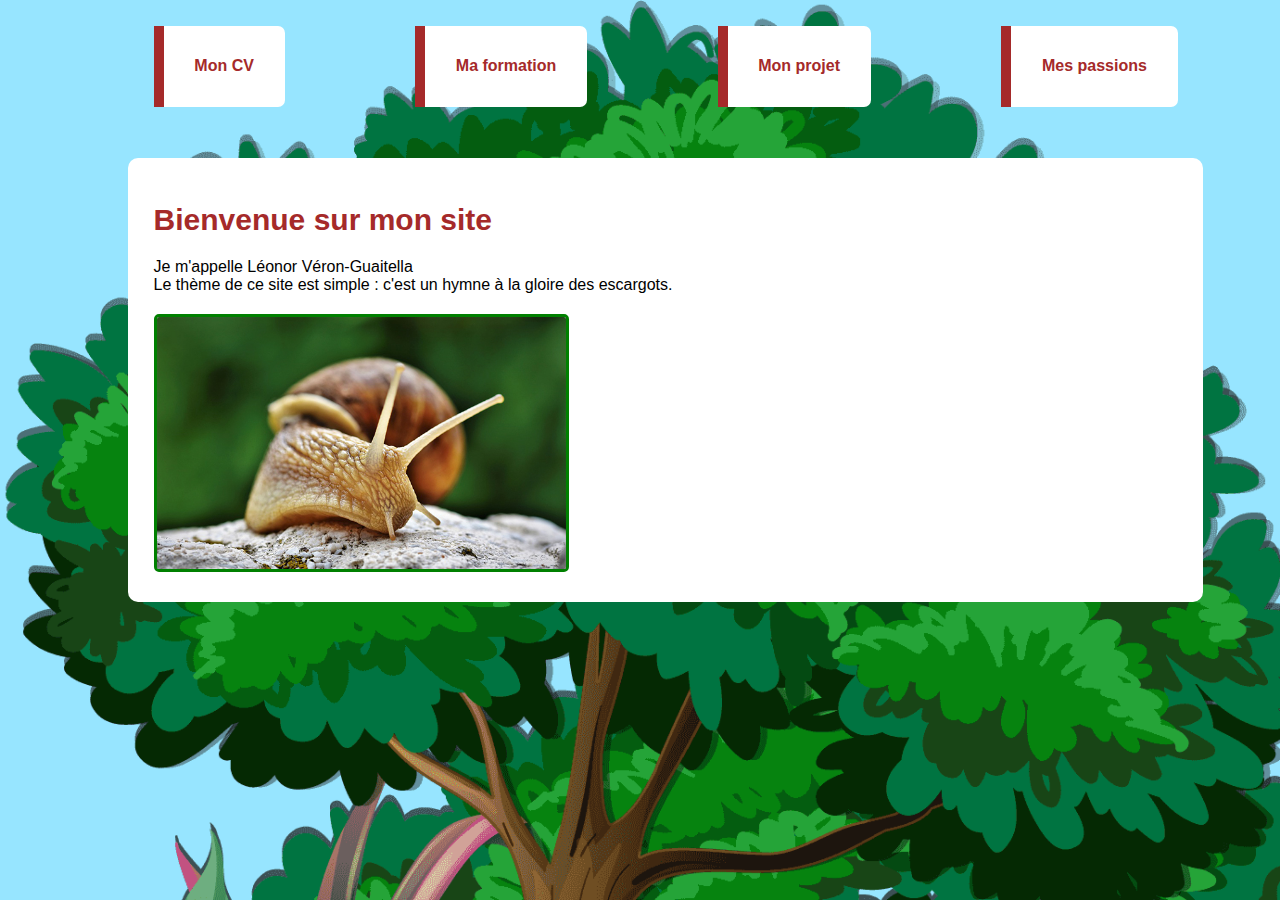
==== index.html @ a52b00e1 "pas mal" ====
<!DOCTYPE html>
<html lang="en">
  <head>
    <meta charset="UTF-8">
    <meta name="viewport" content="width=device-width, initial-scale=1.0">
    <meta http-equiv="X-UA-Compatible" content="ie=edge">
    <title>Léonor Véron-Guaitella | Le site des escargots</title>
    <link rel="stylesheet" href="./css/style.css">
    <link rel="stylesheet" href="./css/index.css">
    <link rel="icon" href="./favicon.ico" type="image/x-icon">
  </head>
  <body>
    <nav>
      <a href="./cv.html">        <!-- pour les liens vers des ancres ou d'autres pages -->
        <p>Mon CV</p>
      </a>
      <a href="#">
        <p>Ma formation</p>
      </a>
      <a href="#">        
        <p>Mon projet</p>
      </a>
      <a href="#">
        <p>Mes passions</p>
      </a>    
    </nav>
    <main>
            <!-- pour les titres on utilise h -->
            <h1>Bienvenue sur mon site</h1>
            <p>Je m'appelle Léonor Véron-Guaitella <br>
            Le thème de ce site est simple : c'est un hymne à la gloire des escargots.</p>
            <!-- alt c pour mettre du texte quand l'image n'est pas trouvée ou encore chargée -->
            <!-- les div c est pour mettre des choses dedans -->
            <div class="wrapper-img">
                <img src="img/escargot.jpg" alt="Un escargot heureux">
            </div>
    </main>
  </body>
</html>
---- css/style.css ----
html, body {
    height: 100%;
    width: 100%;
    margin: 0;
    padding: 0;
}

body {
    background-color: rgb(151, 229, 255);
    background-image: url('../img/nature.png');
    background-size: contain;
    background-repeat: repeat-x;
    background-size: 200%;
    background-position: 0 0;
    background-attachment: fixed;
    overflow: hidden;
    animation: move 1s linear 0 infinite alternate;
    animation-timing-function: steps(20);
    -webkit-animation-timing-function: steps(20);
}

@-webkit-keyframes move {
    from {
        background-position: 0 0;
    }to {
        background-position: 100% 0;
    }
}

@keyframes move {
    from {
        background-position: 0 0;
    }to {
        background-position: 100% 0;
    }
}

img {
    border: 3px green solid;
}

h1, p, a {
    font-family: Arial, Helvetica, sans-serif;
    color: rgb(0, 0, 0);
}

a {
    text-decoration: none;
}

h1 {
    color: brown;
    font-size: 30px;
}

nav {
    display: flex;
    justify-content: space-between;

    width: 80%;
    height: 9%;

    margin: 0 10% 0 10%;
    padding: 2%;
}

nav a {
    cursor: pointer;

    background-color: #FFF;
    backdrop-filter: blur(2px);

    padding: 0 3% 0 3%;

    display: flex;
    align-items: center;
    justify-content: center;

    border-left: 10px solid brown;
    border-bottom-right-radius: 7px;
    border-top-right-radius: 7px;

    color: brown;
}

/* nav div:hover{
    background-color: brown;
    border-radius: 7px;
    color: white;
} */

nav a:hover {
    border-left-color: rgb(0, 134, 56);
    color: rgb(0, 134, 56);
}

/* nav div:last-child {
    border-top-right-radius: 10px;
    border-bottom-right-radius: 10px;
} */

nav p {
    font-size: medium;
    text-align: center;
    color: inherit;
    font-weight: bold;
}

main {
    margin: 2% 10% 0 10%;
    padding: 2%;

    width: 80%;

    background-color: #FFF;
    backdrop-filter: blur(2px);

    border-radius: 10px;
}
---- css/index.css ----
main {

}


.about div, .about h1, .about p {
    padding: 1% 0 1% 0;
}

.wrapper-img {
    margin-top: 2%;
    width: 40%;
}

img {
    width: 100%;
    border-radius: 5px;
}
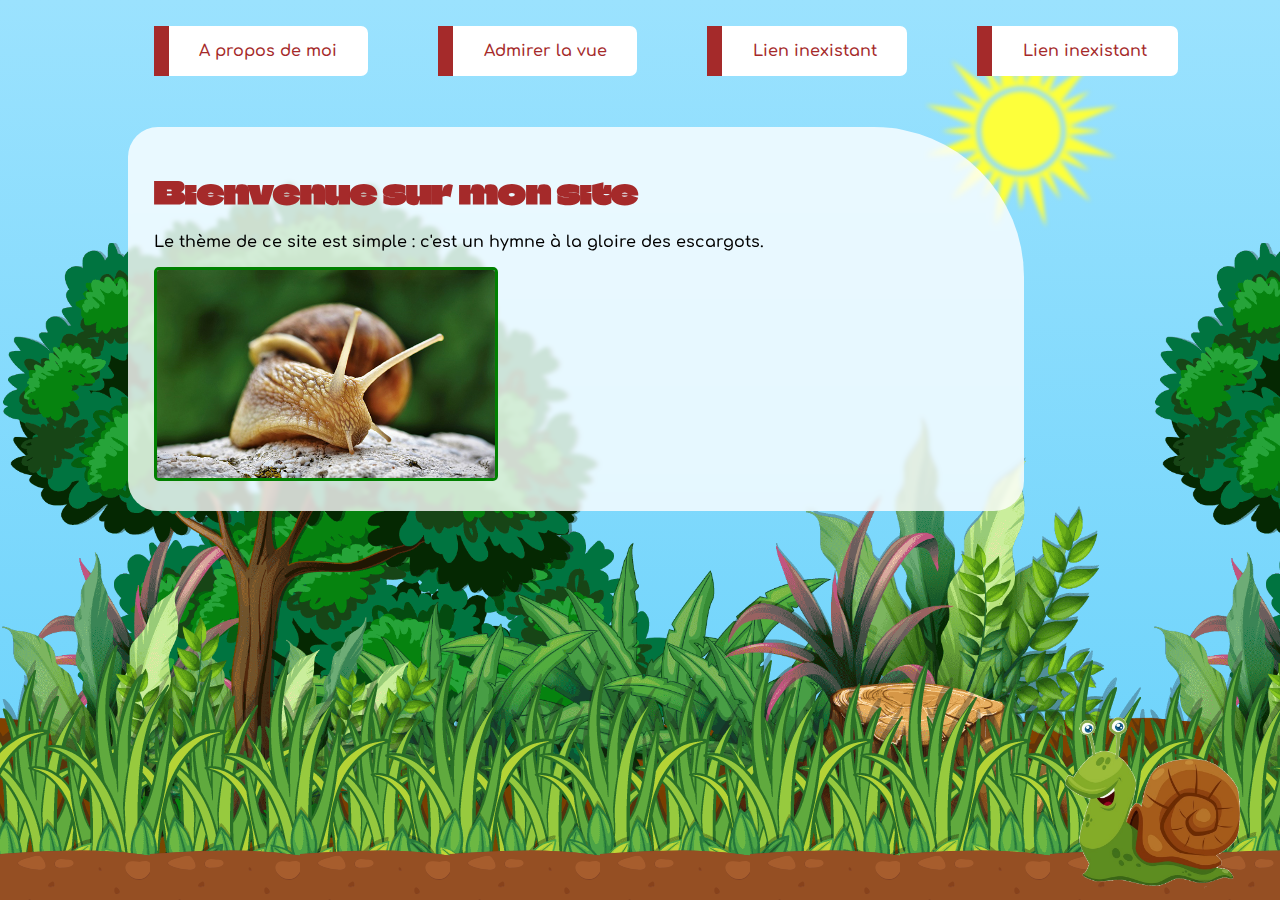
==== commit 0b3c2ddf: "maj cv" ====
--- a/index.html
+++ b/index.html
@@ -10,30 +10,36 @@
     <link rel="icon" href="./favicon.ico" type="image/x-icon">
   </head>
   <body>
-    <nav>
-      <a href="./cv.html">        <!-- pour les liens vers des ancres ou d'autres pages -->
-        <p>Mon CV</p>
-      </a>
-      <a href="#">
-        <p>Ma formation</p>
-      </a>
-      <a href="#">        
-        <p>Mon projet</p>
-      </a>
-      <a href="#">
-        <p>Mes passions</p>
-      </a>    
-    </nav>
-    <main>
-            <!-- pour les titres on utilise h -->
-            <h1>Bienvenue sur mon site</h1>
-            <p>Je m'appelle Léonor Véron-Guaitella <br>
-            Le thème de ce site est simple : c'est un hymne à la gloire des escargots.</p>
-            <!-- alt c pour mettre du texte quand l'image n'est pas trouvée ou encore chargée -->
-            <!-- les div c est pour mettre des choses dedans -->
-            <div class="wrapper-img">
-                <img src="img/escargot.jpg" alt="Un escargot heureux">
-            </div>
-    </main>
+    <div id="sky"></div>
+    <div id="sun"></div>
+    <div id="forest-first-layer"></div>
+    <div id="herbe"></div>
+    <div id="sol"></div>
+    <div id="snail">
+      <img src="./img/snail.png" alt="Un escargot">
+    </div>  
+      <div class="content">
+        <nav>
+          <a href="./about.html">
+            <p>A propos de moi</p>
+          </a>
+          <a href="./background.html">        
+            <p>Admirer la vue</p>
+          </a>
+          <a href="#">
+            <p>Lien inexistant</p>
+          </a>
+          <a href="#">
+            <p>Lien inexistant</p>
+          </a>    
+        </nav>
+        <main>
+          <h1>Bienvenue sur mon site</h1>
+          <p>Le thème de ce site est simple : c'est un hymne à la gloire des escargots.</p>
+          <div class="wrapper-img">
+              <img src="img/escargot.jpg" alt="Un escargot heureux">
+          </div>
+        </main>
+      </div>
   </body>
 </html>
--- a/css/style.css
+++ b/css/style.css
@@ -5,33 +5,138 @@
     padding: 0;
 }
 
+@font-face {
+    font-family: "ClimateCrisis";
+    src: url("../fonts/ClimateCrisis.ttf") format("woff");
+}
+
+@font-face {
+    font-family: "ComfortaaSemiBold";
+    src: url("../fonts/comfortaa/static/Comfortaa-SemiBold.ttf") format("woff");
+}
+
+@font-face {
+    font-family: "ComfortaaRegular";
+    src: url("../fonts/comfortaa/static/Comfortaa-Regular.ttf") format("woff");
+}
+
+
 body {
-    background-color: rgb(151, 229, 255);
-    background-image: url('../img/nature.png');
-    background-size: contain;
+    height: 100%;
+    width: 100%;
+    position: relative;
+    overflow: hidden;
+}
+
+#sky, #sun, #forest-first-layer, #herbe, #sol, #snail {
+    position: absolute;
+    content: "";
+    height: 100%;
+    width: 100%;
+}
+
+#sky {
+    background-color: rgb(36, 200, 255);
+    background: linear-gradient(to bottom, #9be2fe 0%,#67d1fb 100%); 
+}
+
+#sun {
+    background-image: url("../img/sun.svg");
+    background-repeat: no-repeat;
+    background-position: 85% 5%;
+    background-size: 15%;
+    filter: blur(2px);
+}
+
+#forest-first-layer {
+    background-image: url('../img/arbres.png');
     background-repeat: repeat-x;
-    background-size: 200%;
+    background-size: 90%;
+    background-position: 0 80%;
+    /* overflow: hidden; */
+    animation: forest-first-layer 60s linear 0s infinite;
+    -webkit-animation: forest-first-layer 60s linear 0s infinite;
+}
+
+@-webkit-keyframes forest-first-layer {
+    100% {
+        background-position: 800px 80%;
+    }
+}
+
+@keyframes forest-first-layer {
+    100%{
+        background-position: 800px 80%;
+    }
+}
+
+#herbe {
+    top: 70%;
+    height: 30%;
+    background-image: url(../img/herbe.png);
     background-position: 0 0;
-    background-attachment: fixed;
-    overflow: hidden;
-    animation: move 1s linear 0 infinite alternate;
-    animation-timing-function: steps(20);
-    -webkit-animation-timing-function: steps(20);
-}
-
-@-webkit-keyframes move {
-    from {
-        background-position: 0 0;
-    }to {
-        background-position: 100% 0;
-    }
-}
-
-@keyframes move {
-    from {
-        background-position: 0 0;
-    }to {
-        background-position: 100% 0;
+    animation: herbe 22s linear 0s infinite;
+    -webkit-animation: herbe 22s linear 0s infinite;
+}
+
+@-webkit-keyframes herbe {
+    100% {
+        background-position: 700% 0;
+    }
+}
+
+@keyframes herbe {
+    100%{
+        background-position: 700% 0;
+    }
+}
+
+#sol {
+    top: 94%;
+    height: 6%;
+    background-image: url(../img/sol.svg);
+    background-position: 0 0;
+    animation: sol 25s linear 0s infinite;
+    -webkit-animation: sol 25s linear 0s infinite;
+}
+
+@-webkit-keyframes sol {
+    100% {
+        background-position: 109% 0;
+    }
+}
+
+@keyframes sol {
+    100%{
+        background-position: 109% 0;
+    }
+}
+
+#snail {
+    display: flex;
+    justify-content: end;
+}
+
+
+#snail img {
+    border: none;
+    align-self: flex-end;
+    width: 200px;
+    object-fit: contain;
+    margin: 0 2% .5% 0;
+    animation: updown 0.7s ease-in-out 0s infinite alternate;
+    -webkit-animation: updown 0.7s ease-in-out 0s infinite alternate;
+}
+
+@-webkit-keyframes updown {
+    100% {
+        margin-bottom: calc(.5% - 8px);
+    }
+}
+
+@keyframes updown {
+    100%{
+        margin-bottom: calc(.5% - 8px);
     }
 }
 
@@ -39,8 +144,17 @@
     border: 3px green solid;
 }
 
-h1, p, a {
-    font-family: Arial, Helvetica, sans-serif;
+h1, h2 {
+    color: brown;
+}
+
+h1 {
+    font-size: 30px;
+    font-family: "ClimateCrisis", Arial, Helvetica, sans-serif;
+}
+
+p {
+    font-family: "ComfortaaRegular", Arial, Helvetica, sans-serif;
     color: rgb(0, 0, 0);
 }
 
@@ -48,9 +162,12 @@
     text-decoration: none;
 }
 
-h1 {
-    color: brown;
-    font-size: 30px;
+a, p {
+    font-family: "ComfortaaSemiBold", Arial, Helvetica, sans-serif;
+}
+
+.content {
+    z-index: 1;
 }
 
 nav {
@@ -65,8 +182,6 @@
 }
 
 nav a {
-    cursor: pointer;
-
     background-color: #FFF;
     backdrop-filter: blur(2px);
 
@@ -76,7 +191,7 @@
     align-items: center;
     justify-content: center;
 
-    border-left: 10px solid brown;
+    border-left: 15px solid brown;
     border-bottom-right-radius: 7px;
     border-top-right-radius: 7px;
 
@@ -107,13 +222,12 @@
 }
 
 main {
-    margin: 2% 10% 0 10%;
+    margin: 2% 20% 0 10%;
     padding: 2%;
 
-    width: 80%;
-
-    background-color: #FFF;
+    background-color: rgba(255, 255, 255, .8);
     backdrop-filter: blur(2px);
 
-    border-radius: 10px;
+    border-radius: 30px;
+    border-top-right-radius: 150px;
 }